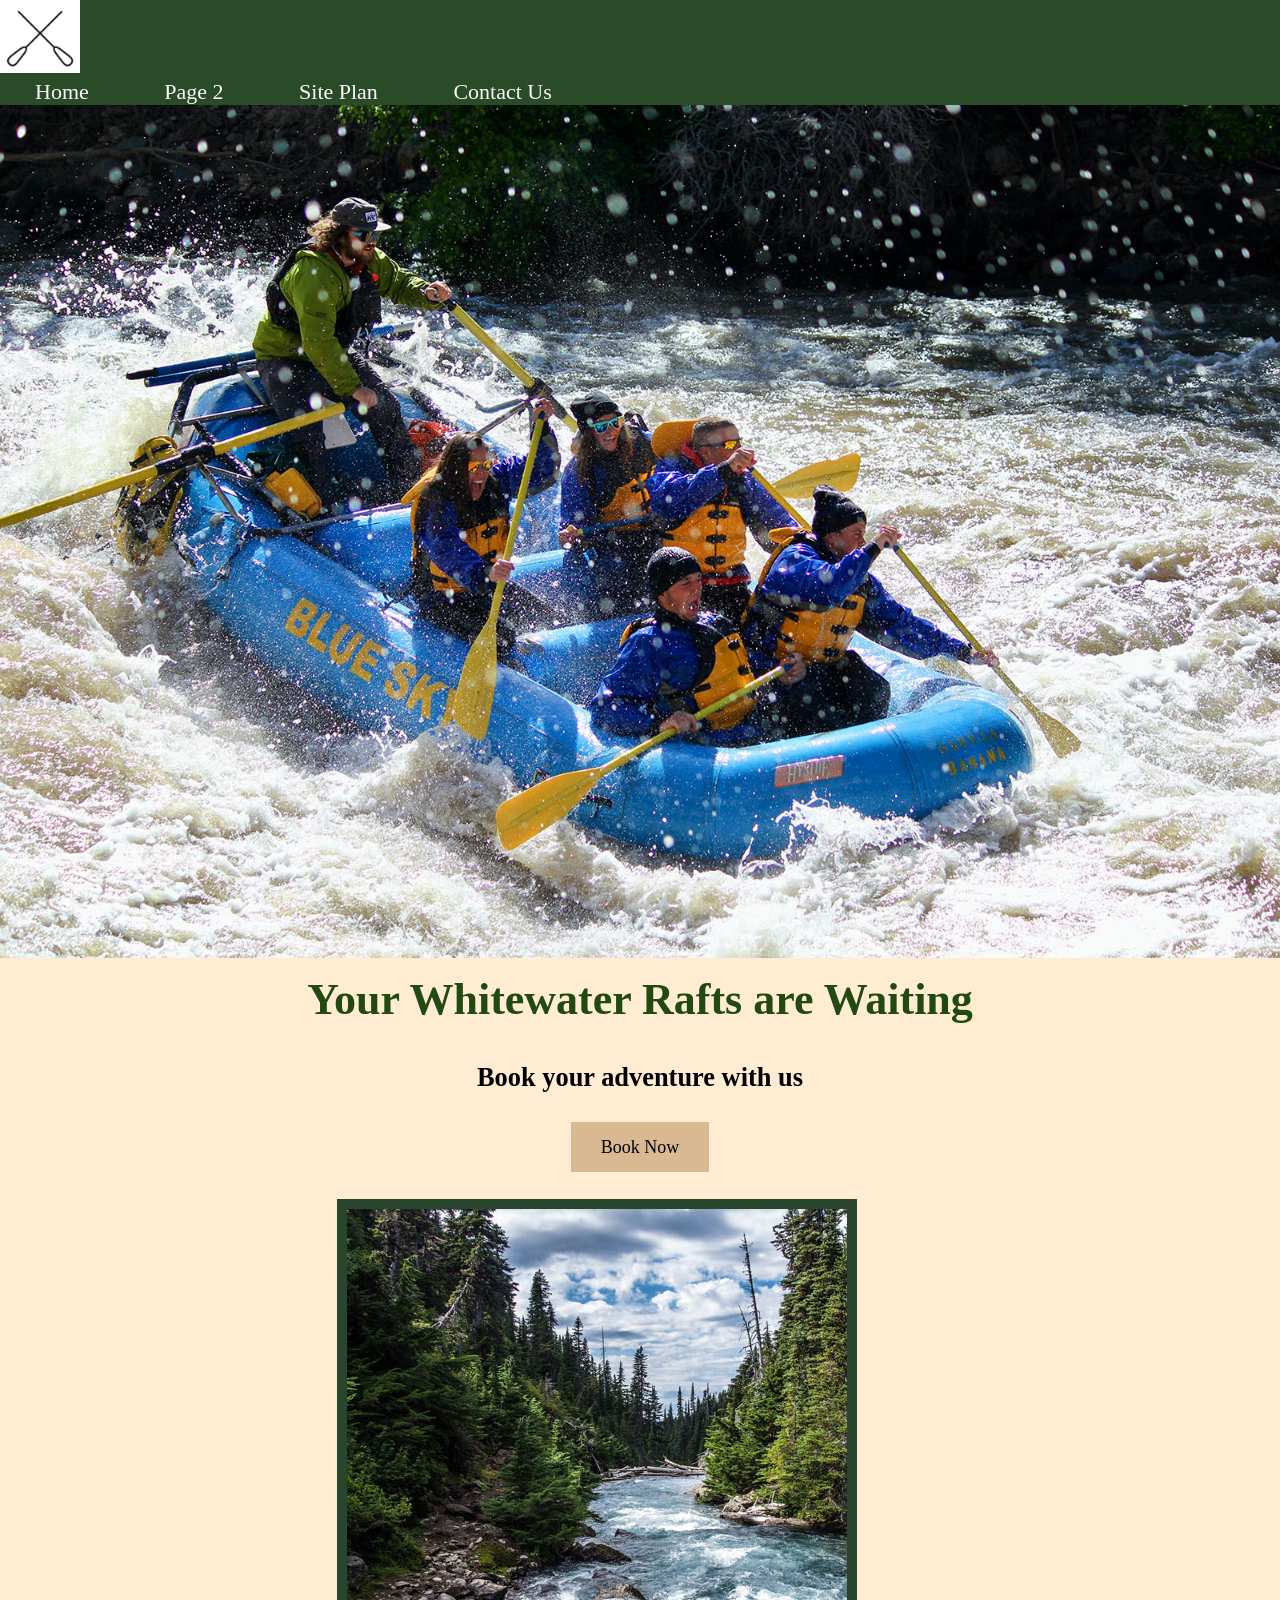
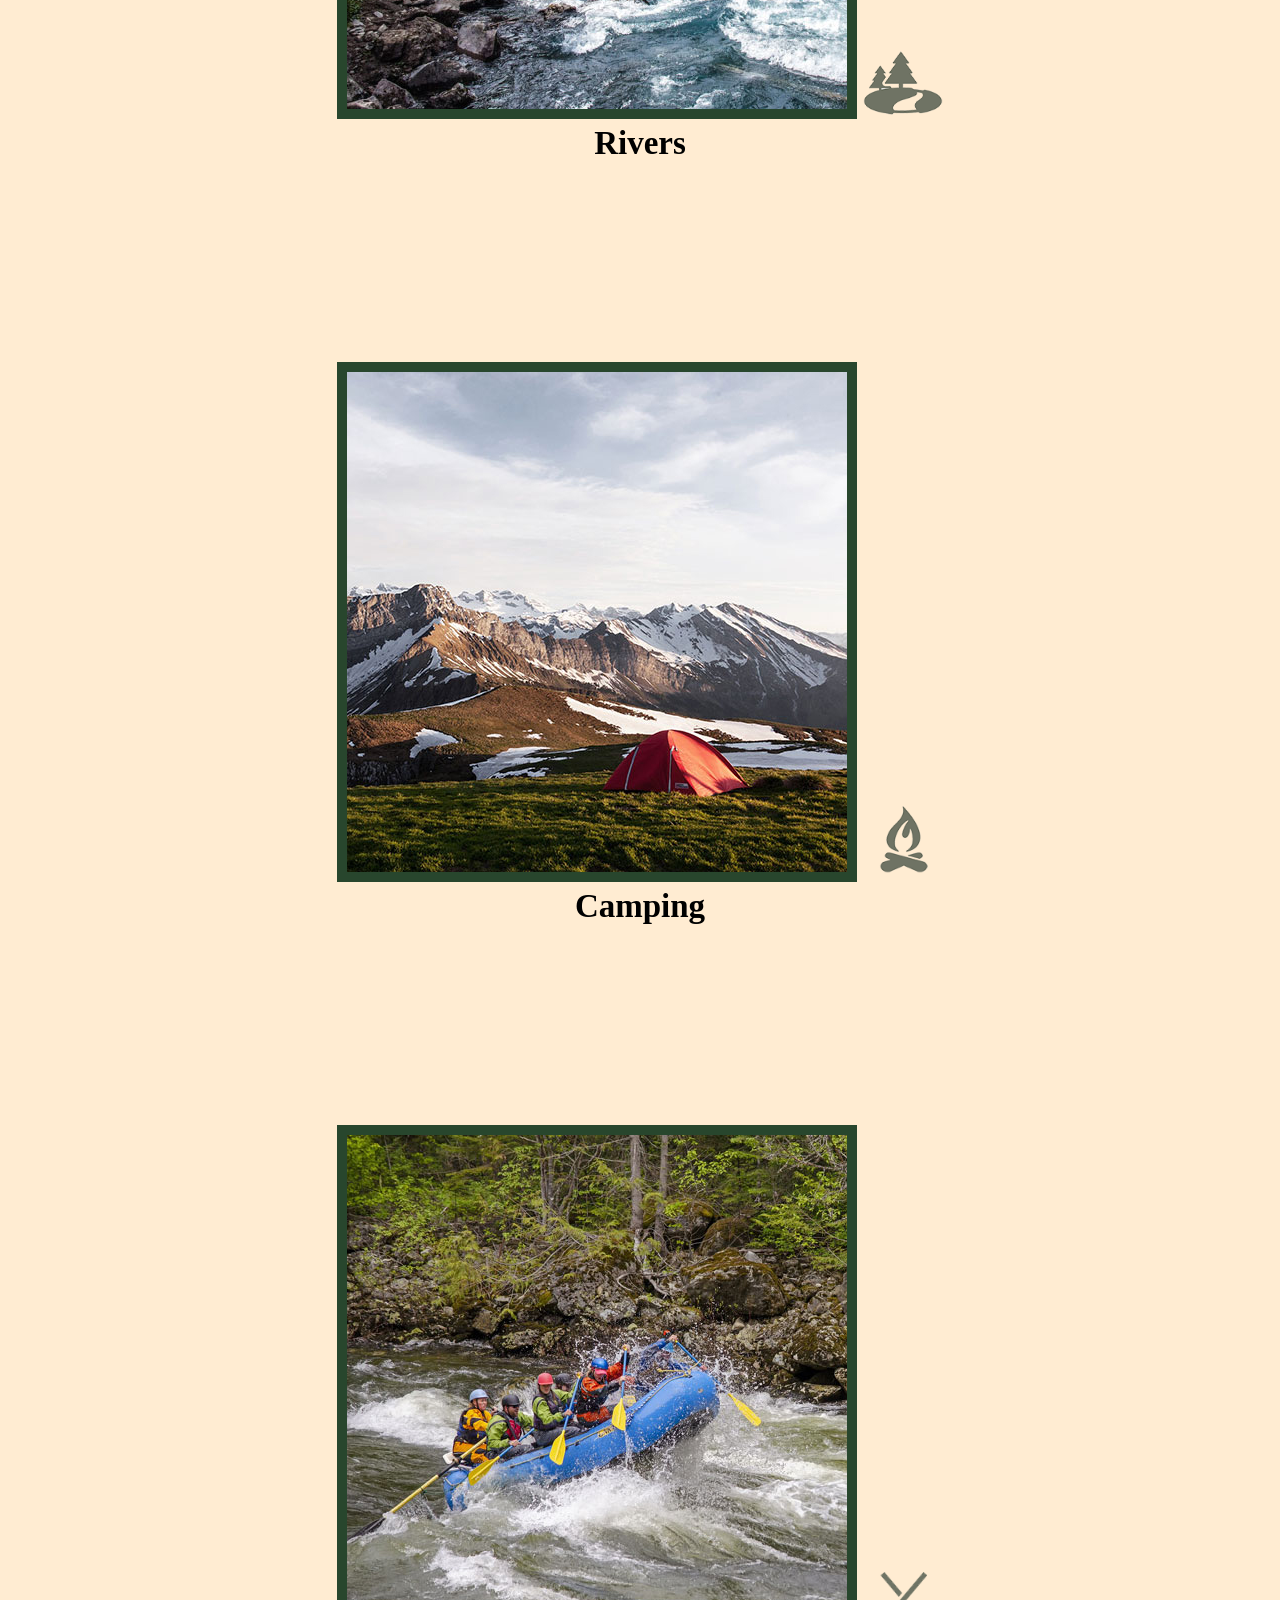
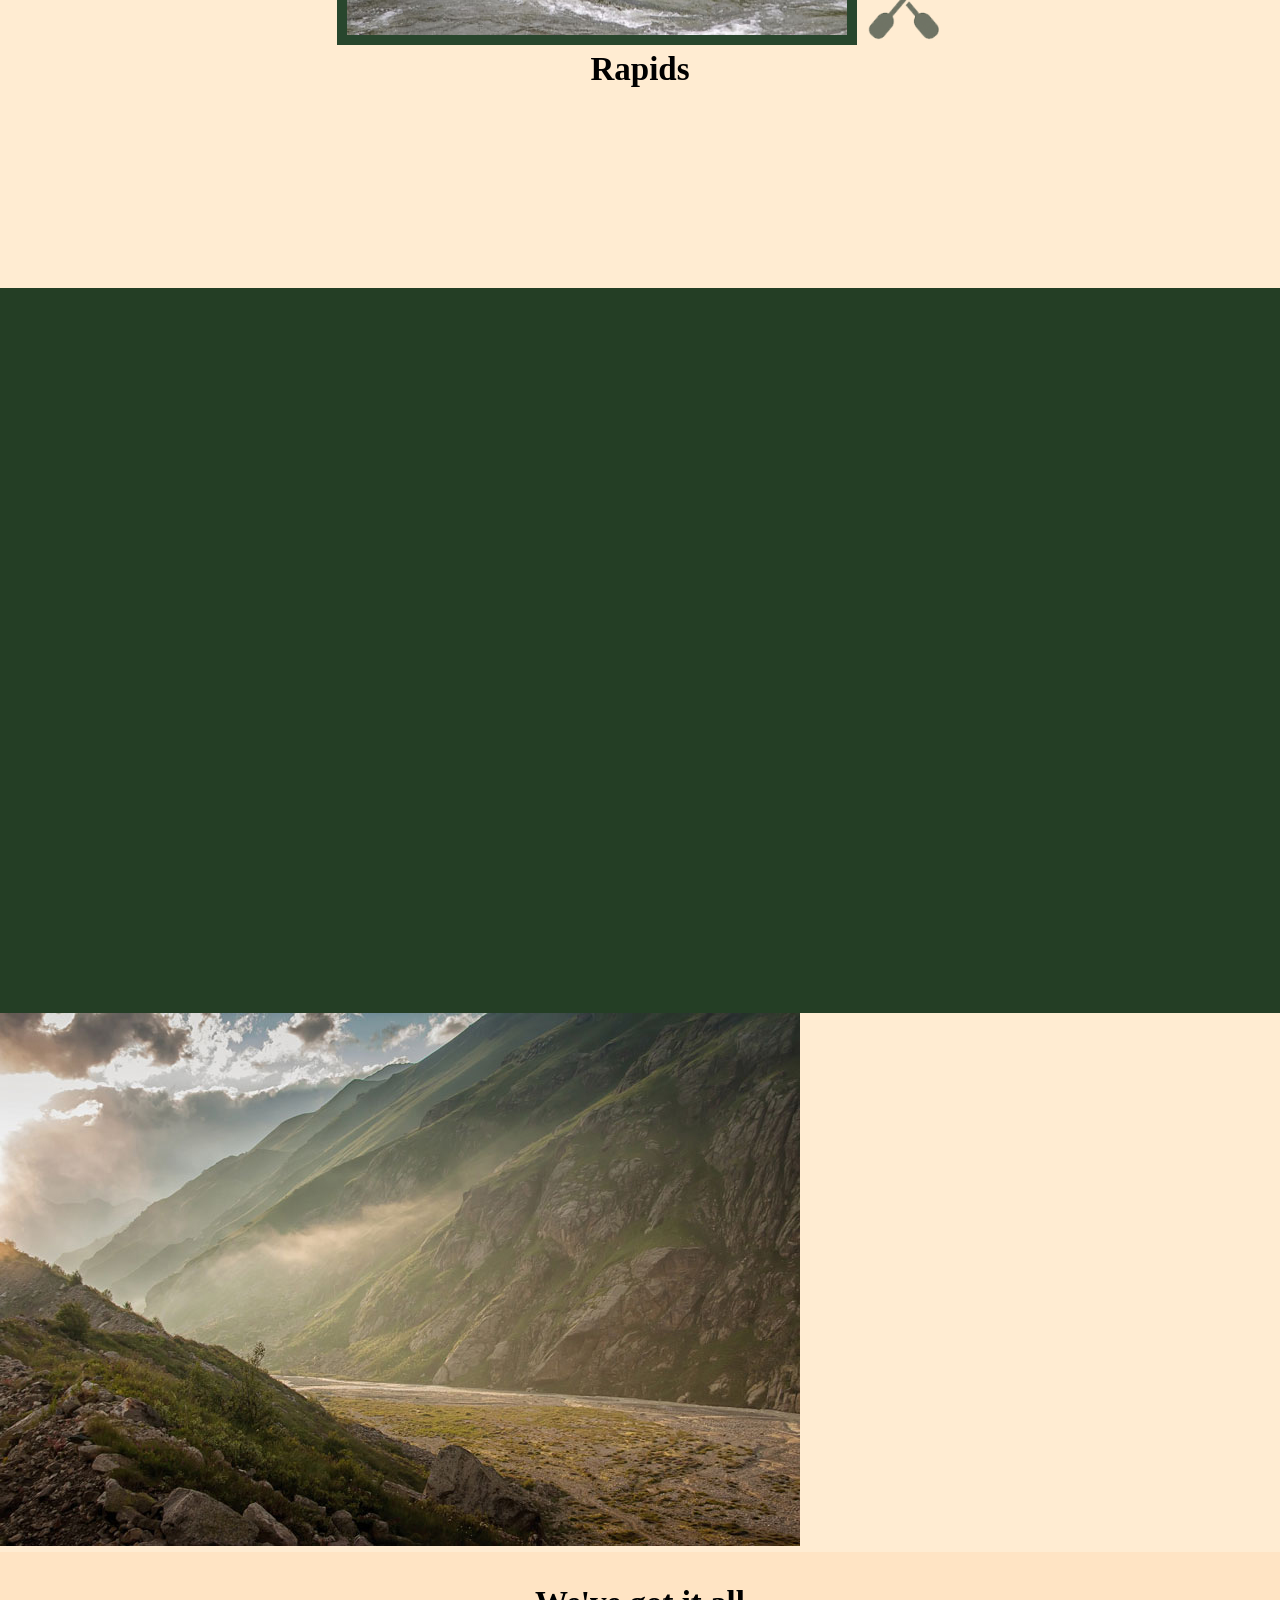
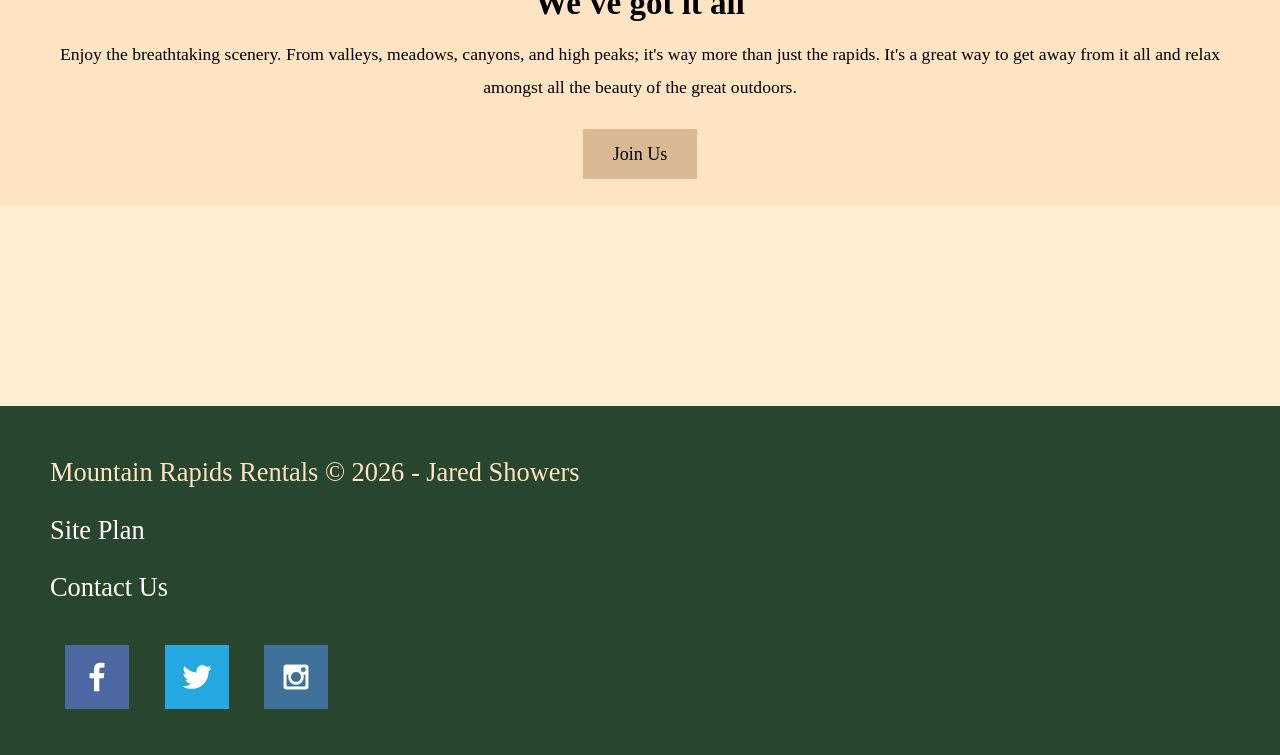
==== wwr/index.html @ e1c2c275 "Initial commit" ====
<!DOCTYPE html>
<html lang="en">
<head>
    <link rel="stylesheet" href="styles/styles.css">
    <meta charset="UTF-8">
    <meta name="viewport" content="width=device-width, initial-scale=1.0">
    <title>Rafting Rentals | Mountain Rapids Rentals | Home</title>
</head>
<body>
    <div id="content">
        <header>
            <a id="logo_link" href="index.html">
                <img class="logo" src="images/oars2_200.png" alt="Logo image">
            </a>
            <nav>
                <a href="index.html">Home</a>
                <a href="#">Page 2</a>
                <a href="site-plan-rafting.html">Site Plan</a>
                <a href="contactus.html">Contact Us</a>

            </nav>
        </header>
        <div id="hero">
            <div id="hero-box"></div>
            <img id="hero-img" src="images/raftinghero.jpg" alt="People enjoying white water rafting">
        </div>
        <section id="hero-msg">
            <h1 class="home-title">Your Whitewater Rafts are Waiting</h1>
            <h2>Book your adventure with us</h2>
            <div class='button-box'>
                <a class='book' href="contactus.html">Book Now</a>
            </div>
        </section>

        <main class="home-grid">
        <section class="rivers-card">
            <img class="card-img" src="images/rivers.jpg" alt="river in forest">
            <img class="icon" src="images/river_icon.png" alt="river icon">
            <h2>Rivers</h2>
        </section>
        <section class="camping-card">
            <img class="card-img" src="images/camping.jpg" alt="tent in mountains">
            <img class="icon" src="images/fire_icon.png" alt="fire icon">
            <h2>Camping</h2>
        </section>
        <section class="rapids-card">
            <img class="card-img" src="images/rapids.jpg" alt="rafting boat">
            <img class="icon" src="images/oars.png" alt="oars icon">
            <h2>Rapids</h2>
        </section>
        <div id="background"></div>
        <img class="mountains" src="images/mountains.jpg" alt="Misty mountains">
        <section class="msg">
            <h2>We've got it all</h2>
            <p>Enjoy the breathtaking scenery. From valleys, meadows, canyons, and high peaks; it's way more than just the rapids. It's a great way to get away from it all and relax amongst all the beauty of the great outdoors. </p>
            <a class='join' href="rivers.html">Join Us</a>
        </section>
    </main>
    <footer>
        <p>Mountain Rapids Rentals &copy; 2026 - Jared Showers</p>
        <p><a href="site-plan-rafting.html" >Site Plan</a></p>
        <p><a href="contactus.html">Contact Us</a></p>
        <div class="social">
            <a href="https://facebook.com" target="_blank">
                <img src="images/facebook.png" alt="fb icon">
            </a>
            <a href="https://x.com" target="_blank">
                <img src="images/twitter.png" alt="twitter icon">
            </a>
            <a href="https://instagram.com" target="_blank">
                <img src="images/instagram.png" alt="instagram icon">
            </a>
        </div>
    </footer>
    </div>
</body>
</html>
---- wwr/styles/styles.css ----
#content{ 
    max-width: 1600px; 
    margin: 0 auto
}
#background{
    height: 725px;
    background-color: rgb(36, 62, 37);
}
#hero-img {
    width: 100%;
}
#logo_link{
    padding-top: 5px;
}
.logo {
    width: 80px;
}

.icon{
    width: 80px;
    padding-top: 10px;
}

nav a {
    text-align: center;
    color:rgb(250, 248, 248);
    text-decoration: none;
    padding: 35px
}
nav a:hover{
    background-color: rgb(249, 246, 242);
    color:black;
}
.home-title{
    color:rgb(17, 54, 26);
    font-size: 2em;
    margin-top: 10px;
}
.book, .join{
    background-color: rgb(217, 185, 146);
    color:rgb(0, 0, 0);
    text-decoration: none;
    font-size: 18px;
    padding: 15px 30px;
    margin-top: 50px;
}
.river-card{
    margin: 200px;
}
.camping-card{
    margin: 200px 0;
}
.rapids-card{
    margin: 200px 0;
}
.card-img{
    border: 10px solid rgb(40,70,45);
}
.book:hover, .join:hover{
    background-color: rgb(91, 74, 53);
    color:white;
    text-decoration: none;
    padding: 15px 30px;
}
#hero-msg h2 {
    text-align: center;
    color: black;
    margin: 0;
    font-size: 1.2em;
}
#hero-msg h1, #hero-msg h4 {
    text-align: center;
    color:rgb(33, 74, 18)
}
.button-box {
    text-align: center;
    margin-top: 40px;
    margin-bottom: 40px;
}
main section {
    text-align: center;
}
main section img{
    box-sizing: border-box;
}


body{
    margin: 0;
    padding: 0;
    font-size: 22px;
    background-color: rgb(255, 236, 210);
}
header{
    background-color: rgb(42, 75, 40);
}

h2 {
    margin: 0;
}

.msg{
    background-color: bisque;
    color:black;
    line-height: 1.5em;
    padding: 35px;
}
.msg h2 {
    color: black;
}

.msg p {
    color: black;
    font-size: .8em;
    padding-bottom: 15px;
}
footer{
    background-color: rgb(40, 70, 45);
    color:bisque;
    padding: 25px 50px;
    margin-top: 200px;

}

footer p{
    font-size: 1.2em;
}
footer a {
    color: rgb(255, 254, 254);
    text-decoration: none;
}
footer p a:hover{
    text-decoration: underline;
}
footer .social img{
    padding: 15px;
}
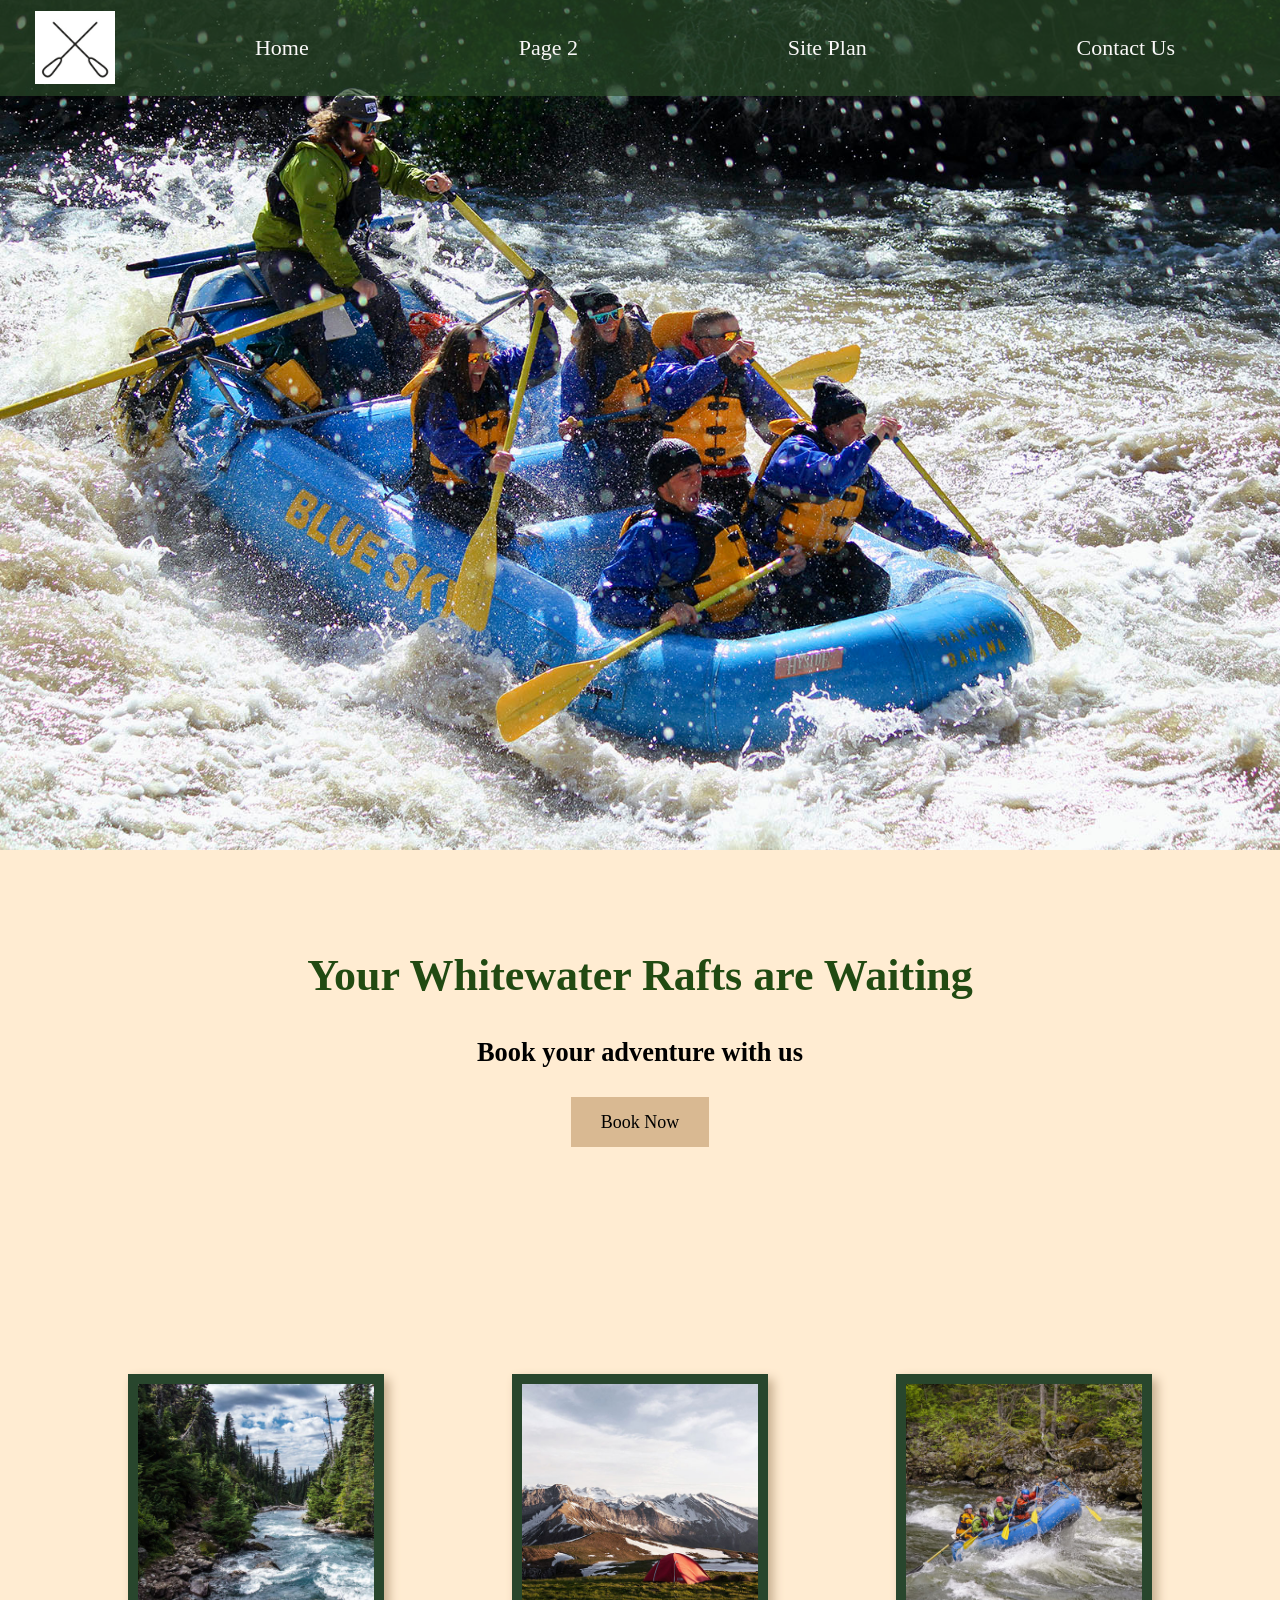
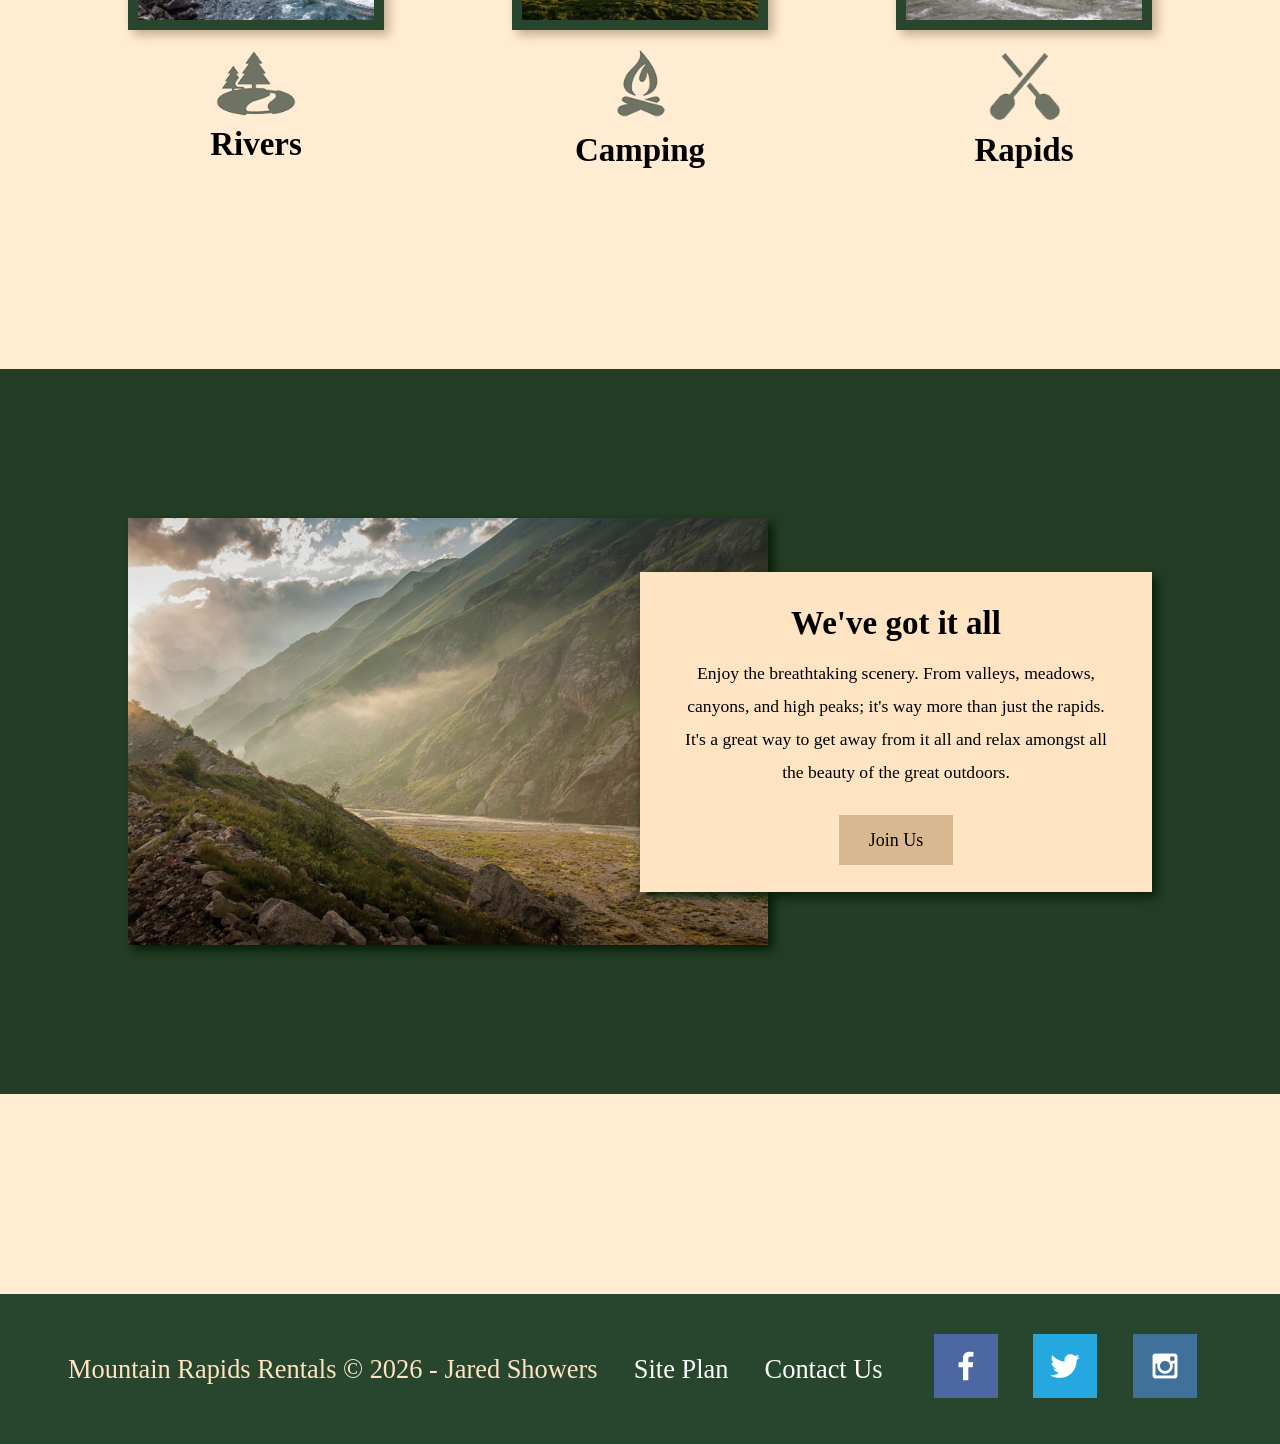
==== commit 34a67430: "Week 4 changes Finished the home page and reorganized CSS code." ====
--- a/wwr/index.html
+++ b/wwr/index.html
@@ -19,7 +19,6 @@
                 <a href="#">Page 2</a>
                 <a href="site-plan-rafting.html">Site Plan</a>
                 <a href="contactus.html">Contact Us</a>
-
             </nav>
         </header>
         <div id="hero">
@@ -30,12 +29,13 @@
             <h1 class="home-title">Your Whitewater Rafts are Waiting</h1>
             <h2>Book your adventure with us</h2>
             <div class='button-box'>
-                <a class='book' href="contactus.html">Book Now</a>
+                <a class='book' href="book.html">Book Now</a>
             </div>
         </section>
+    </div>
 
         <main class="home-grid">
-        <section class="rivers-card">
+        <section class="river-card">
             <img class="card-img" src="images/rivers.jpg" alt="river in forest">
             <img class="icon" src="images/river_icon.png" alt="river icon">
             <h2>Rivers</h2>
@@ -56,7 +56,7 @@
             <h2>We've got it all</h2>
             <p>Enjoy the breathtaking scenery. From valleys, meadows, canyons, and high peaks; it's way more than just the rapids. It's a great way to get away from it all and relax amongst all the beauty of the great outdoors. </p>
             <a class='join' href="rivers.html">Join Us</a>
-        </section>
+        </section> 
     </main>
     <footer>
         <p>Mountain Rapids Rentals &copy; 2026 - Jared Showers</p>
@@ -76,4 +76,4 @@
     </footer>
     </div>
 </body>
-</html>+</html>
--- a/wwr/styles/styles.css
+++ b/wwr/styles/styles.css
@@ -1,24 +1,36 @@
+/* Overall Page */
+body {
+    margin: 0;
+    padding: 0;
+    font-size: 22px;
+    background-color: rgb(255, 236, 210);
+}
+
 #content{ 
     max-width: 1600px; 
     margin: 0 auto
 }
-#background{
-    height: 725px;
-    background-color: rgb(36, 62, 37);
-}
-#hero-img {
-    width: 100%;
-}
+
+/* Header and Navigation */
+header{
+    background-color: rgba(42, 75, 40, 0.679);
+    display: grid;
+    grid-template-columns: 150px auto;
+}
+
 #logo_link{
     padding-top: 5px;
-}
+    justify-self: center;
+    align-self: center;
+}
+
 .logo {
     width: 80px;
 }
 
-.icon{
-    width: 80px;
-    padding-top: 10px;
+nav{
+    display: flex;
+    justify-content: space-around;
 }
 
 nav a {
@@ -27,15 +39,56 @@
     text-decoration: none;
     padding: 35px
 }
+
 nav a:hover{
     background-color: rgb(249, 246, 242);
     color:black;
 }
+
+/* Hero Section */
+#hero{
+    display: grid;
+    grid-template-columns: 1fr 3fr 1fr;
+    margin-top: -100px; 
+}
+
+#hero-img {
+    width: 100%;
+    grid-column: 1/4;
+    grid-row: 1/3;
+    z-index: -1;
+}
+
+#hero-msg{
+    grid-column: 2/3;
+    grid-row: 1/2;
+    margin-top: 100px;
+}
+
+#hero-msg h2 {
+    text-align: center;
+    color: black;
+    margin: 0;
+    font-size: 1.2em;
+}
+
+#hero-msg h1, #hero-msg h4 {
+    text-align: center;
+    color:rgb(33, 74, 18)
+}
+
 .home-title{
     color:rgb(17, 54, 26);
     font-size: 2em;
     margin-top: 10px;
 }
+
+.button-box {
+    text-align: center;
+    margin-top: 40px;
+    margin-bottom: 40px;
+}
+
 .book, .join{
     background-color: rgb(217, 185, 146);
     color:rgb(0, 0, 0);
@@ -44,59 +97,83 @@
     padding: 15px 30px;
     margin-top: 50px;
 }
-.river-card{
-    margin: 200px;
-}
-.camping-card{
-    margin: 200px 0;
-}
-.rapids-card{
-    margin: 200px 0;
-}
-.card-img{
-    border: 10px solid rgb(40,70,45);
-}
+
 .book:hover, .join:hover{
     background-color: rgb(91, 74, 53);
     color:white;
     text-decoration: none;
     padding: 15px 30px;
 }
-#hero-msg h2 {
-    text-align: center;
-    color: black;
-    margin: 0;
-    font-size: 1.2em;
-}
-#hero-msg h1, #hero-msg h4 {
-    text-align: center;
-    color:rgb(33, 74, 18)
-}
-.button-box {
-    text-align: center;
-    margin-top: 40px;
-    margin-bottom: 40px;
-}
+
+/* Main Content and Grid */
+.home-grid {
+    display: grid;
+    grid-template-columns: repeat(10, 1fr);
+}
+
 main section {
     text-align: center;
 }
+
 main section img{
     box-sizing: border-box;
 }
 
-
-body{
-    margin: 0;
-    padding: 0;
-    font-size: 22px;
-    background-color: rgb(255, 236, 210);
-}
-header{
-    background-color: rgb(42, 75, 40);
-}
-
 h2 {
     margin: 0;
+}
+
+/* Rivers, Camping, and Rapids Cards */
+.river-card{
+    margin: 200px 0;
+    grid-column: 2/4;
+    grid-row: 2/3;
+}
+
+.camping-card{
+    margin: 200px 0;
+    grid-column: 5/7;
+    grid-row: 2/3;
+}
+
+.rapids-card{
+    margin: 200px 0;
+    grid-column: 8/10;
+    grid-row: 2/3;
+}
+
+.card-img{
+    border: 10px solid rgb(40,70,45);
+    transition: transform .5s;
+    box-shadow: 5px 5px 10px rgb(197, 172, 141);
+}
+
+.card-img, .mountains{
+    width: 100%;
+}
+
+.card-img:hover{
+    opacity: .6;
+    transform: scale(1.1);
+}
+
+.icon{
+    width: 80px;
+    padding-top: 10px;
+}
+
+/* Background, Mountains, and Message */
+#background{
+    height: 725px;
+    background-color: rgb(36, 62, 37);
+    grid-column: 1/11;
+    grid-row: 4/9;
+}
+
+.mountains{
+    grid-column: 2/7;
+    grid-row: 5/8;
+    box-shadow: 5px 5px 10px rgb(1, 27, 8);
 }
 
 .msg{
@@ -104,7 +181,11 @@
     color:black;
     line-height: 1.5em;
     padding: 35px;
-}
+    grid-column: 6/10;
+    grid-row: 6/7;
+    box-shadow: 5px 5px 10px rgb(3, 32, 10);
+}
+
 .msg h2 {
     color: black;
 }
@@ -114,24 +195,87 @@
     font-size: .8em;
     padding-bottom: 15px;
 }
+
+/* Footer */
 footer{
     background-color: rgb(40, 70, 45);
     color:bisque;
     padding: 25px 50px;
-    margin-top: 200px;
-
+    margin-top: 200px; 
+    display: flex;
+    justify-content: space-around;
+    align-items: center;
 }
 
 footer p{
     font-size: 1.2em;
 }
+
 footer a {
     color: rgb(255, 254, 254);
     text-decoration: none;
 }
+
 footer p a:hover{
     text-decoration: underline;
 }
+
 footer .social img{
     padding: 15px;
 }
+
+/* Mobile Layout */
+@media screen and (max-width: 900px) {
+    #hero, .home-grid {
+        display: block;
+        height: auto;
+    }
+
+    nav, footer {
+        flex-direction: column;
+    }
+
+    nav a {
+        display: block;
+        padding: 15px;
+    }
+
+    #hero {
+        margin-top: 0;
+    }
+
+    #hero-msg {
+        margin-top: 0;
+    }
+
+    #hero-msg h4 {
+        display: none;
+    }
+
+    #hero-msg h1 {
+        color: #6f7364;
+    }
+
+    .home-title {
+        font-size: 25px;
+    }
+
+    .rivers-card, .camping-card, .rapids-card { 
+        margin: 50px auto;
+        width: 60%;
+    }
+
+    #background {
+        display: none;
+    }
+
+    .mountains, .msg {
+        width: 80%;
+        display: block;
+        margin: 0 auto;
+    }
+
+    footer {
+        margin-top: 25px;
+    }
+}
